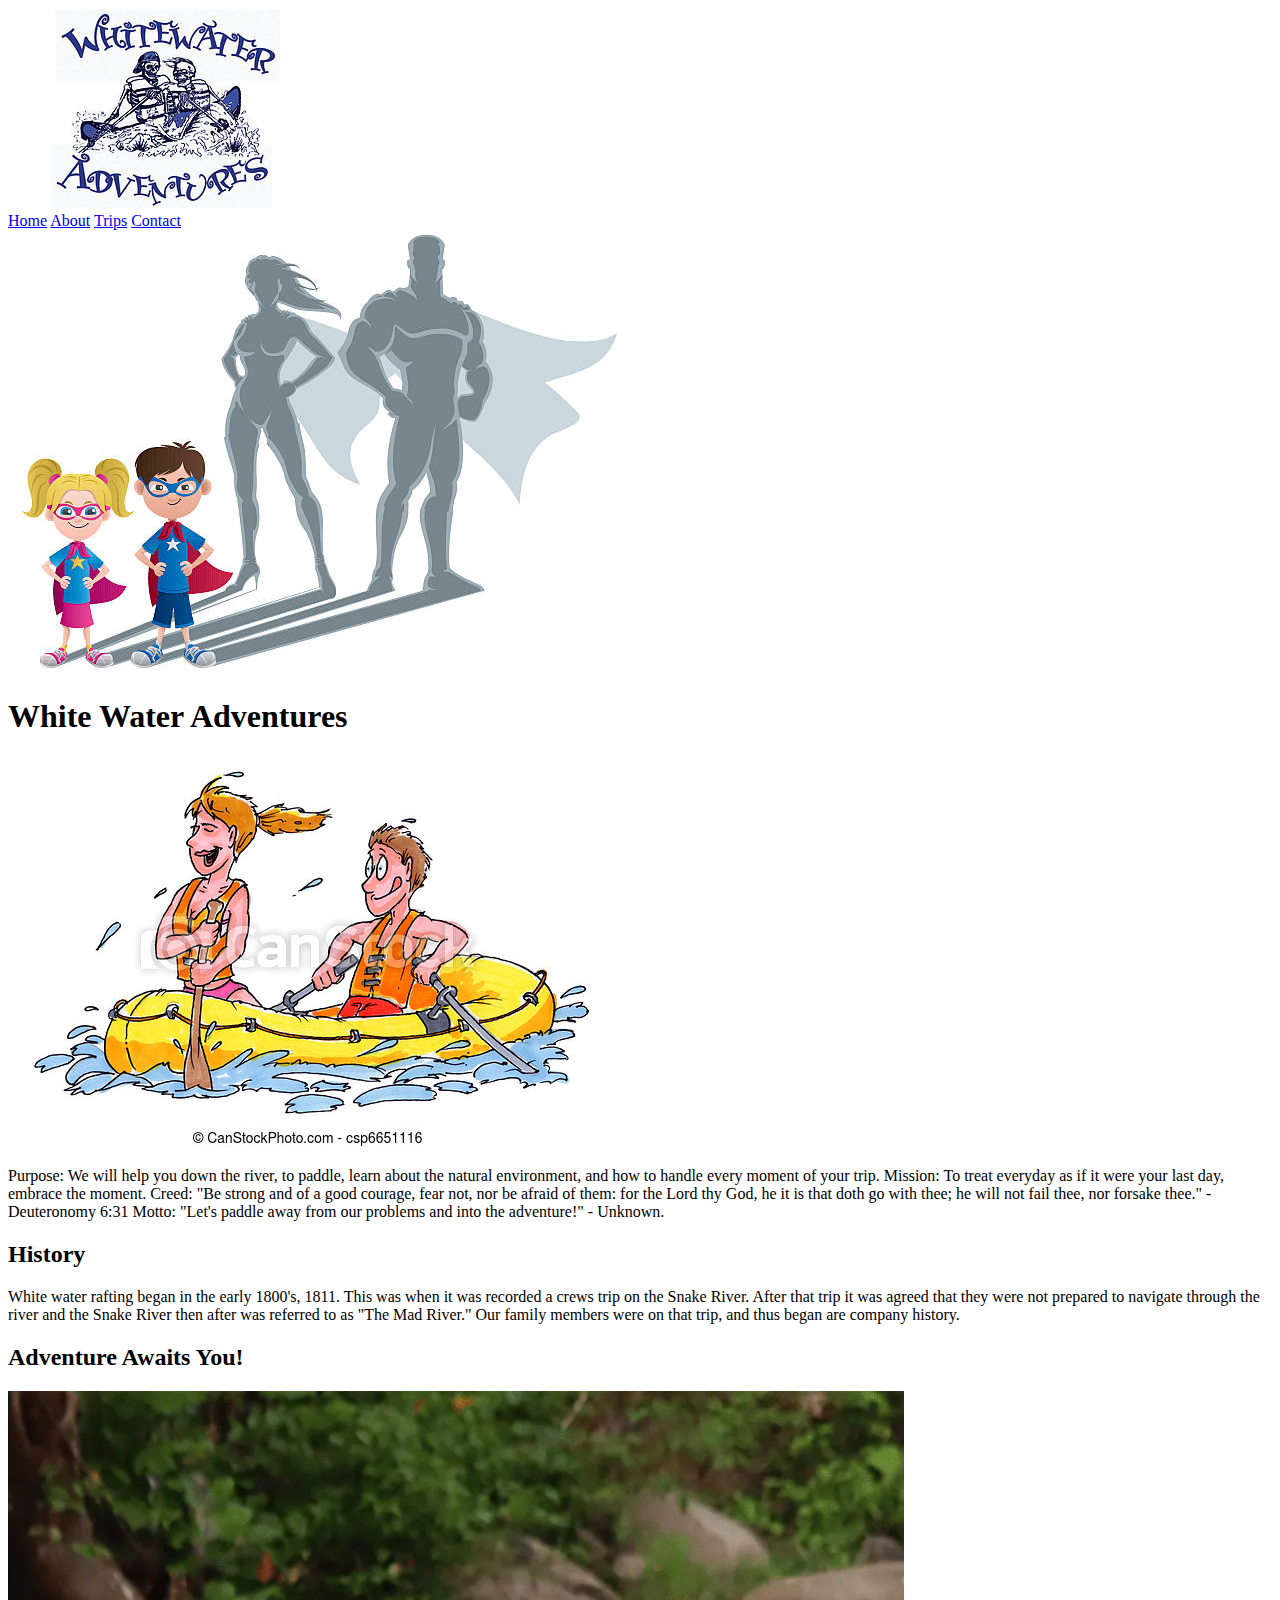
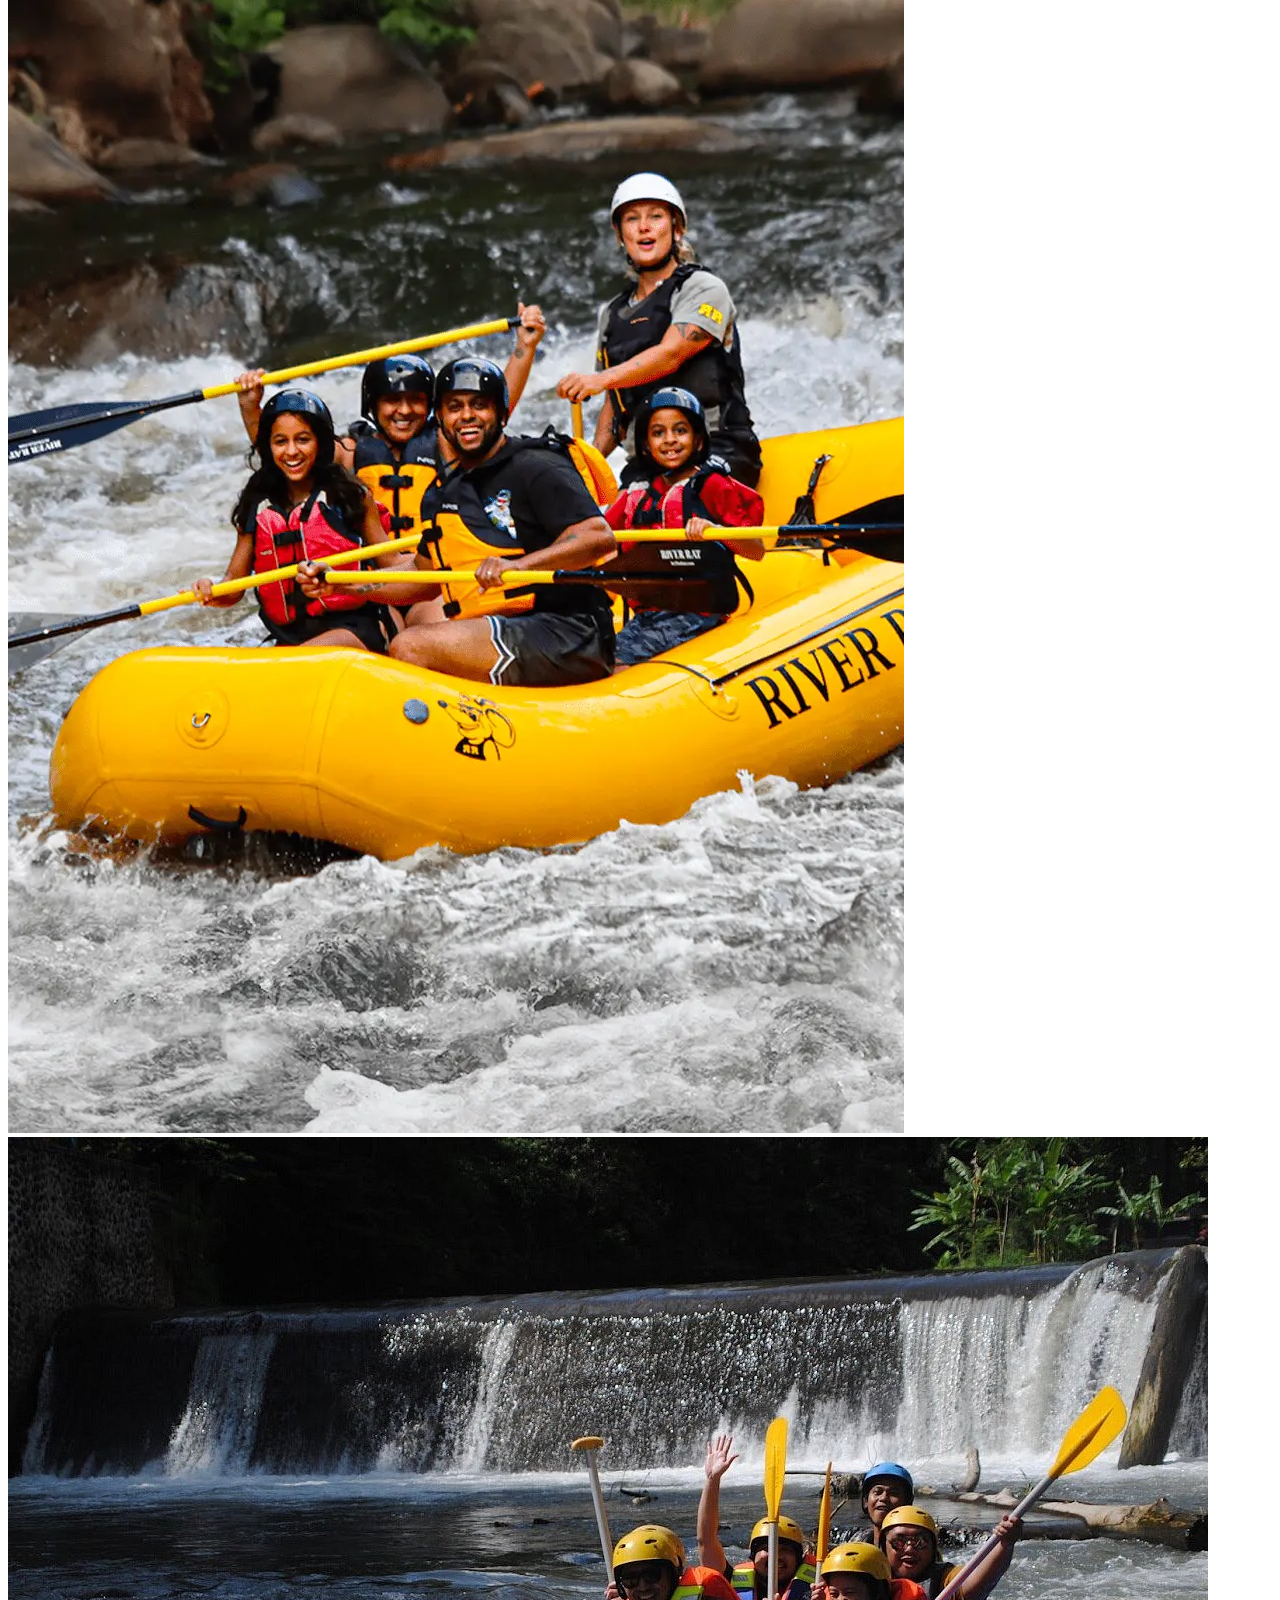
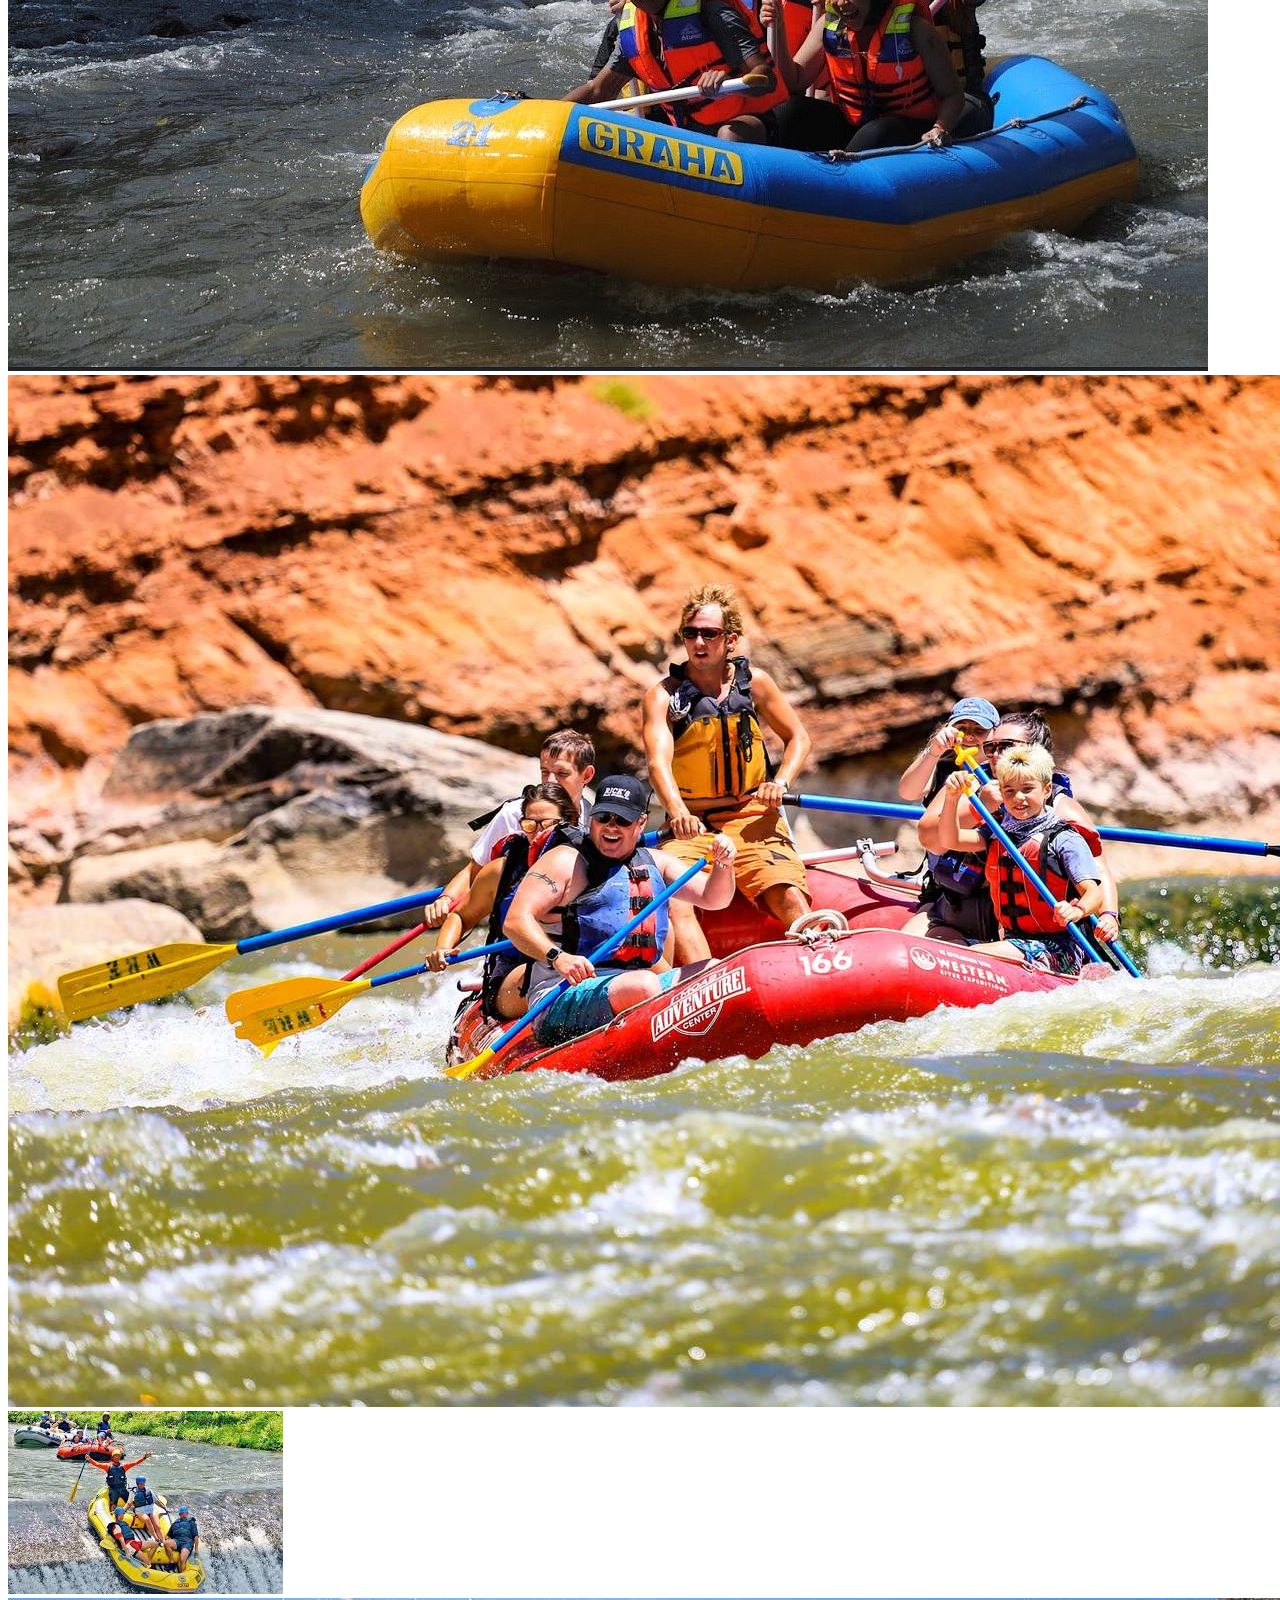
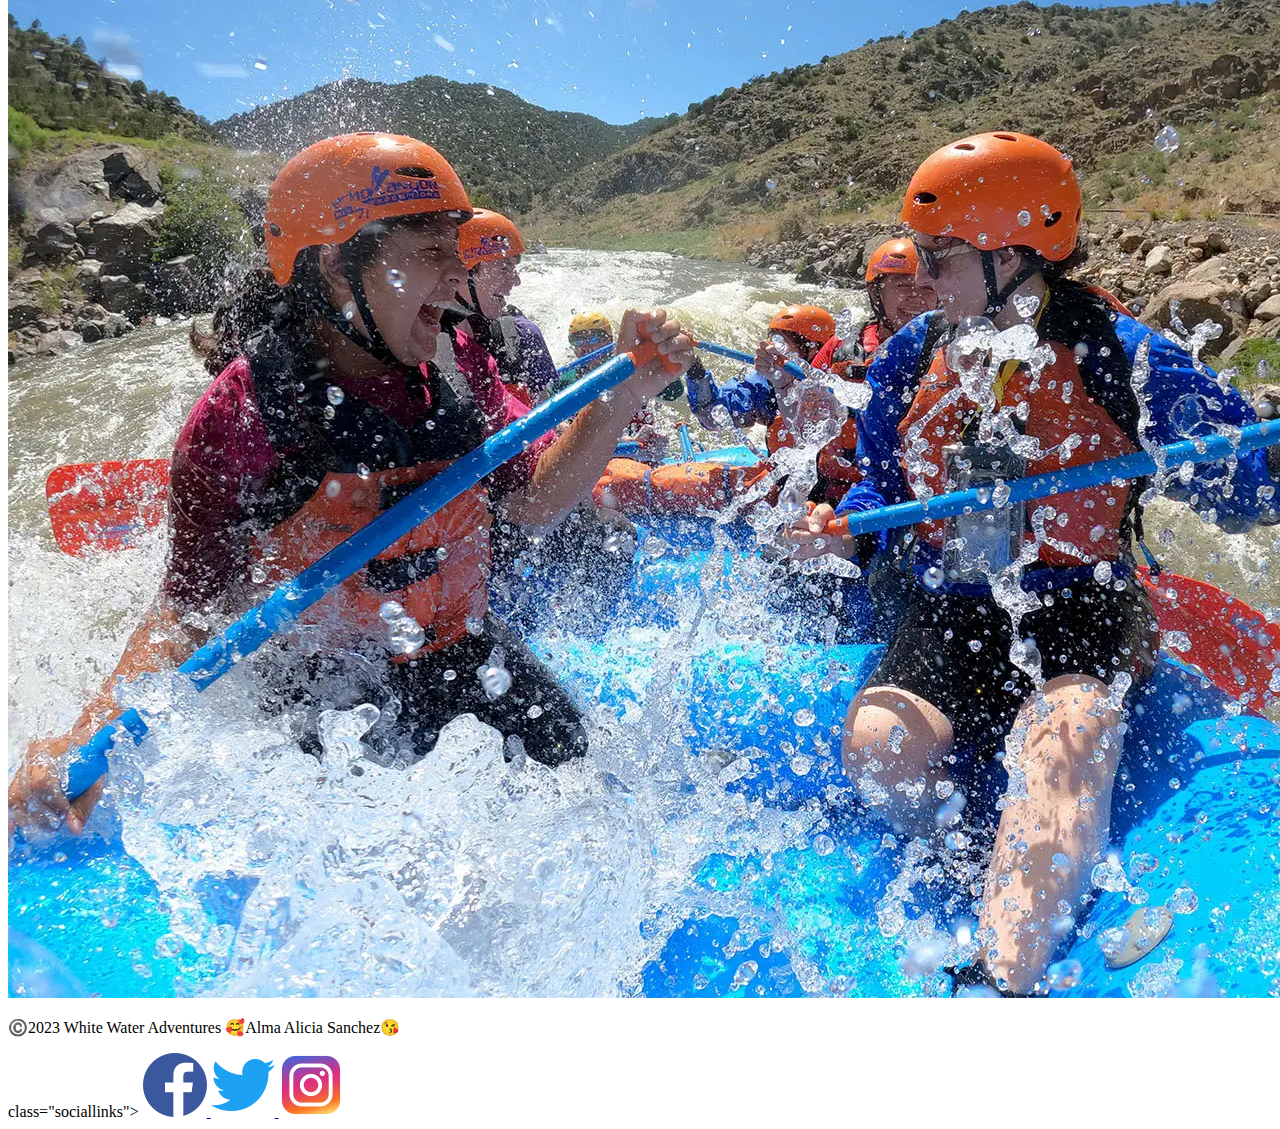
==== about.html @ bf631ced "A LOT of dumb mistakes" ====
<!DOCTYPE html>
<html lang="en">
<head>
    <meta charset="UTF-8">
    <meta name="viewport" content="width=device-width, initial-scale=1.0">
    <title>About Us - White Water Adventures</title>
</head>
<body>
    <header>
        <img src="images/skelletons.jpg" alt="Rafting Site Logo with skelloton representing dangeer and excitement">
        <nav>
            <a href="index.html">Home</a>
            <a href="about.html">About</a>
            <a href="trips.html">Trips</a>
            <a href="contact.html">Contact</a>
        </nav>
    </header>
    <main>
        <div class="hero">
            <img src="images/hero.jpg" alt="Rafting Company">
            <h1>White Water Adventures</h1>
            <article>
                <img src="images/happy-client.jpg" alt="Happy Client">
                <p>Purpose: We will help you down the river, to paddle, learn about the natural environment, and  how to handle
                    every moment of your trip. Mission: To treat everyday as if it were your last day, embrace the moment. 
                    Creed: "Be strong and of a good courage, fear not, nor be afraid of them: for the Lord thy God, he it is 
                    that doth go with thee; he will not fail thee, nor forsake thee." - Deuteronomy 6:31 Motto: "Let's paddle 
                    away from our problems and into the adventure!" - Unknown.
                </p>
            </article>
        </div>
        <section>
            <h2>History</h2>
            <p>White water rafting began in the early 1800's, 1811.  This was when it was recorded a crews trip on 
                the Snake River. After that trip it was agreed that they were not prepared to navigate through the 
                river and the Snake River then after was referred to as "The Mad River." Our family members were on
                that trip, and thus began are company history.</p>
        </section>
        <section>
            <h2>Adventure Awaits You!</h2>
            <img src="images/rafting-adventure-1.webp" alt="Rafting Adventure 1">
            <img src="images/rafting-adventure-2.jpg" alt="Rafting Adventure 2">
            <img src="images/rafting-adventure-3.jpg" alt="Rafting Adventure 3">
            <img src="images/rafting-adventure-4.jpg" alt="Rafting Adventure 4">
            <img src="images/rafting-adventure-5.webp" alt="Rafting Adventure 5">
        </section>    
    </main>
    <footer>
        <p>©️2023 White Water Adventures 🥰Alma Alicia Sanchez😘</p>
        <nav> class="sociallinks">
            <a href="https://facebook.com">
                <img src="images/facebook.webp" alt="Facebook">
            </a>
            <a href="https://twitter.com">
                <img src="images/twitter.webp" alt="Twitter">
            </a>
            <a href="https://instagram.com">
                <img src="images/instagram.webp" alt="Instagram">
            </a>
        </nav>
    </footer>
</body>
</html>
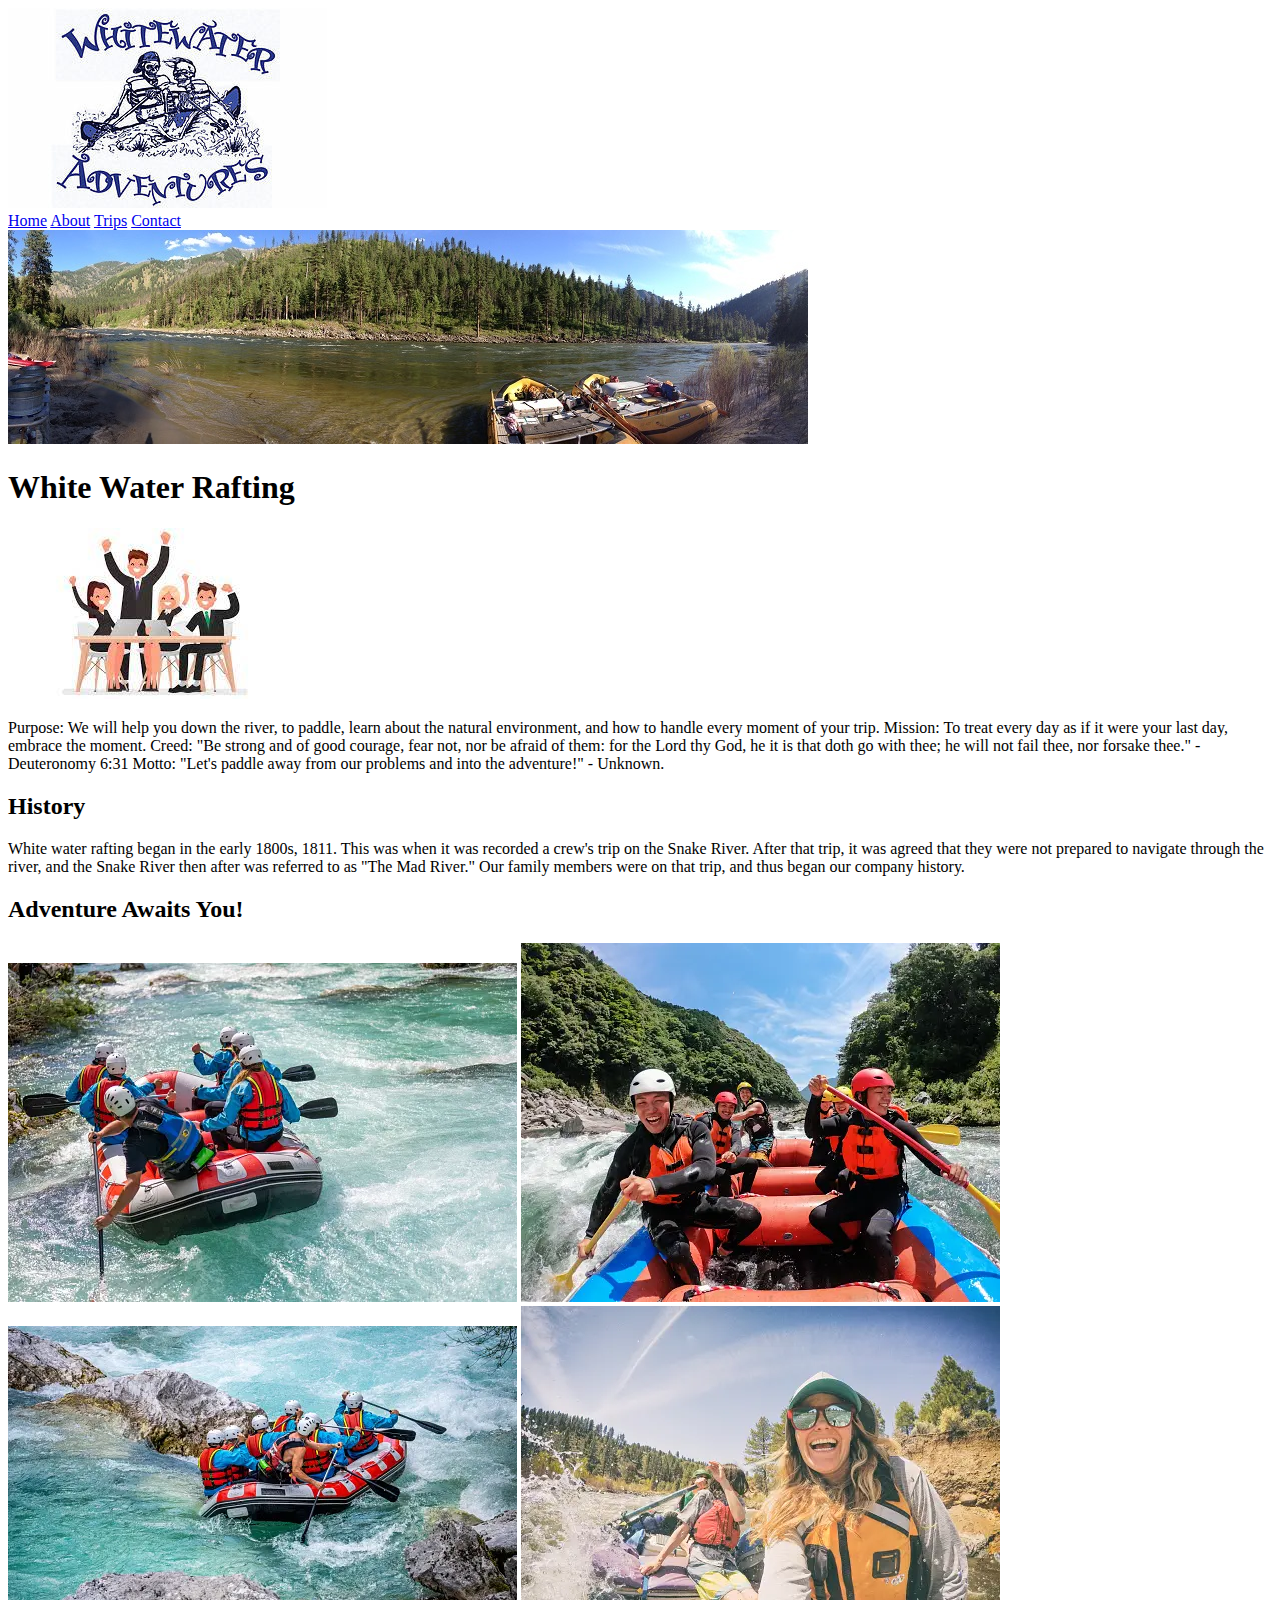
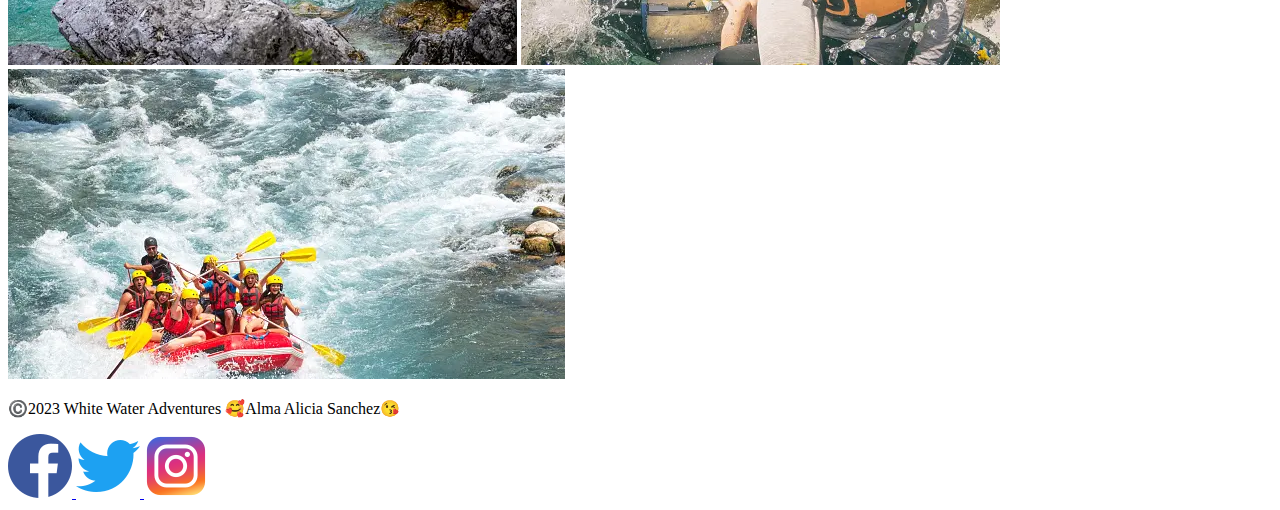
==== commit 9d56174e: "corrections" ====
--- a/about.html
+++ b/about.html
@@ -6,9 +6,9 @@
     <title>About Us - White Water Adventures</title>
 </head>
 <body>
-    <header>
-        <img src="images/skelletons.jpg" alt="Rafting Site Logo with skelloton representing dangeer and excitement">
-        <nav>
+    <header class="header">
+        <img src="images/skelletons.jpg" alt="Rafting Site Logo with skeleton representing danger and excitement">
+        <nav class="nav">
             <a href="index.html">Home</a>
             <a href="about.html">About</a>
             <a href="trips.html">Trips</a>
@@ -17,37 +17,38 @@
     </header>
     <main>
         <div class="hero">
-            <img src="images/hero.jpg" alt="Rafting Company">
-            <h1>White Water Adventures</h1>
+            <img src="images/river-wide.jpg" alt="background image">
+            <h1>White Water Rafting</h1>
             <article>
-                <img src="images/happy-client.jpg" alt="Happy Client">
-                <p>Purpose: We will help you down the river, to paddle, learn about the natural environment, and  how to handle
-                    every moment of your trip. Mission: To treat everyday as if it were your last day, embrace the moment. 
-                    Creed: "Be strong and of a good courage, fear not, nor be afraid of them: for the Lord thy God, he it is 
-                    that doth go with thee; he will not fail thee, nor forsake thee." - Deuteronomy 6:31 Motto: "Let's paddle 
+                <img src="images/happy-working-employees.jpg" alt="happy working employees">
+                <p>Purpose: We will help you down the river, to paddle, learn about the natural environment, and how to handle
+                    every moment of your trip. Mission: To treat every day as if it were your last day, embrace the moment.
+                    Creed: "Be strong and of good courage, fear not, nor be afraid of them: for the Lord thy God, he it is
+                    that doth go with thee; he will not fail thee, nor forsake thee." - Deuteronomy 6:31 Motto: "Let's paddle
                     away from our problems and into the adventure!" - Unknown.
                 </p>
-            </article>
+            </article>        
         </div>
         <section>
             <h2>History</h2>
-            <p>White water rafting began in the early 1800's, 1811.  This was when it was recorded a crews trip on 
-                the Snake River. After that trip it was agreed that they were not prepared to navigate through the 
-                river and the Snake River then after was referred to as "The Mad River." Our family members were on
-                that trip, and thus began are company history.</p>
+            <p>White water rafting began in the early 1800s, 1811. This was when it was recorded a crew's trip on
+                the Snake River. After that trip, it was agreed that they were not prepared to navigate through the
+                river, and the Snake River then after was referred to as "The Mad River." Our family members were on
+                that trip, and thus began our company history.
+            </p>
         </section>
         <section>
             <h2>Adventure Awaits You!</h2>
             <img src="images/rafting-adventure-1.webp" alt="Rafting Adventure 1">
-            <img src="images/rafting-adventure-2.jpg" alt="Rafting Adventure 2">
-            <img src="images/rafting-adventure-3.jpg" alt="Rafting Adventure 3">
-            <img src="images/rafting-adventure-4.jpg" alt="Rafting Adventure 4">
+            <img src="images/rafting-adventure-2.webp" alt="Rafting Adventure 2">
+            <img src="images/rafting-adventure-3.webp" alt="Rafting Adventure 3">
+            <img src="images/rafting-adventure-4.webp" alt="Rafting Adventure 4">
             <img src="images/rafting-adventure-5.webp" alt="Rafting Adventure 5">
-        </section>    
+        </section>
     </main>
     <footer>
         <p>©️2023 White Water Adventures 🥰Alma Alicia Sanchez😘</p>
-        <nav> class="sociallinks">
+        <nav class="sociallinks">
             <a href="https://facebook.com">
                 <img src="images/facebook.webp" alt="Facebook">
             </a>
@@ -60,4 +61,4 @@
         </nav>
     </footer>
 </body>
-</html>+</html>
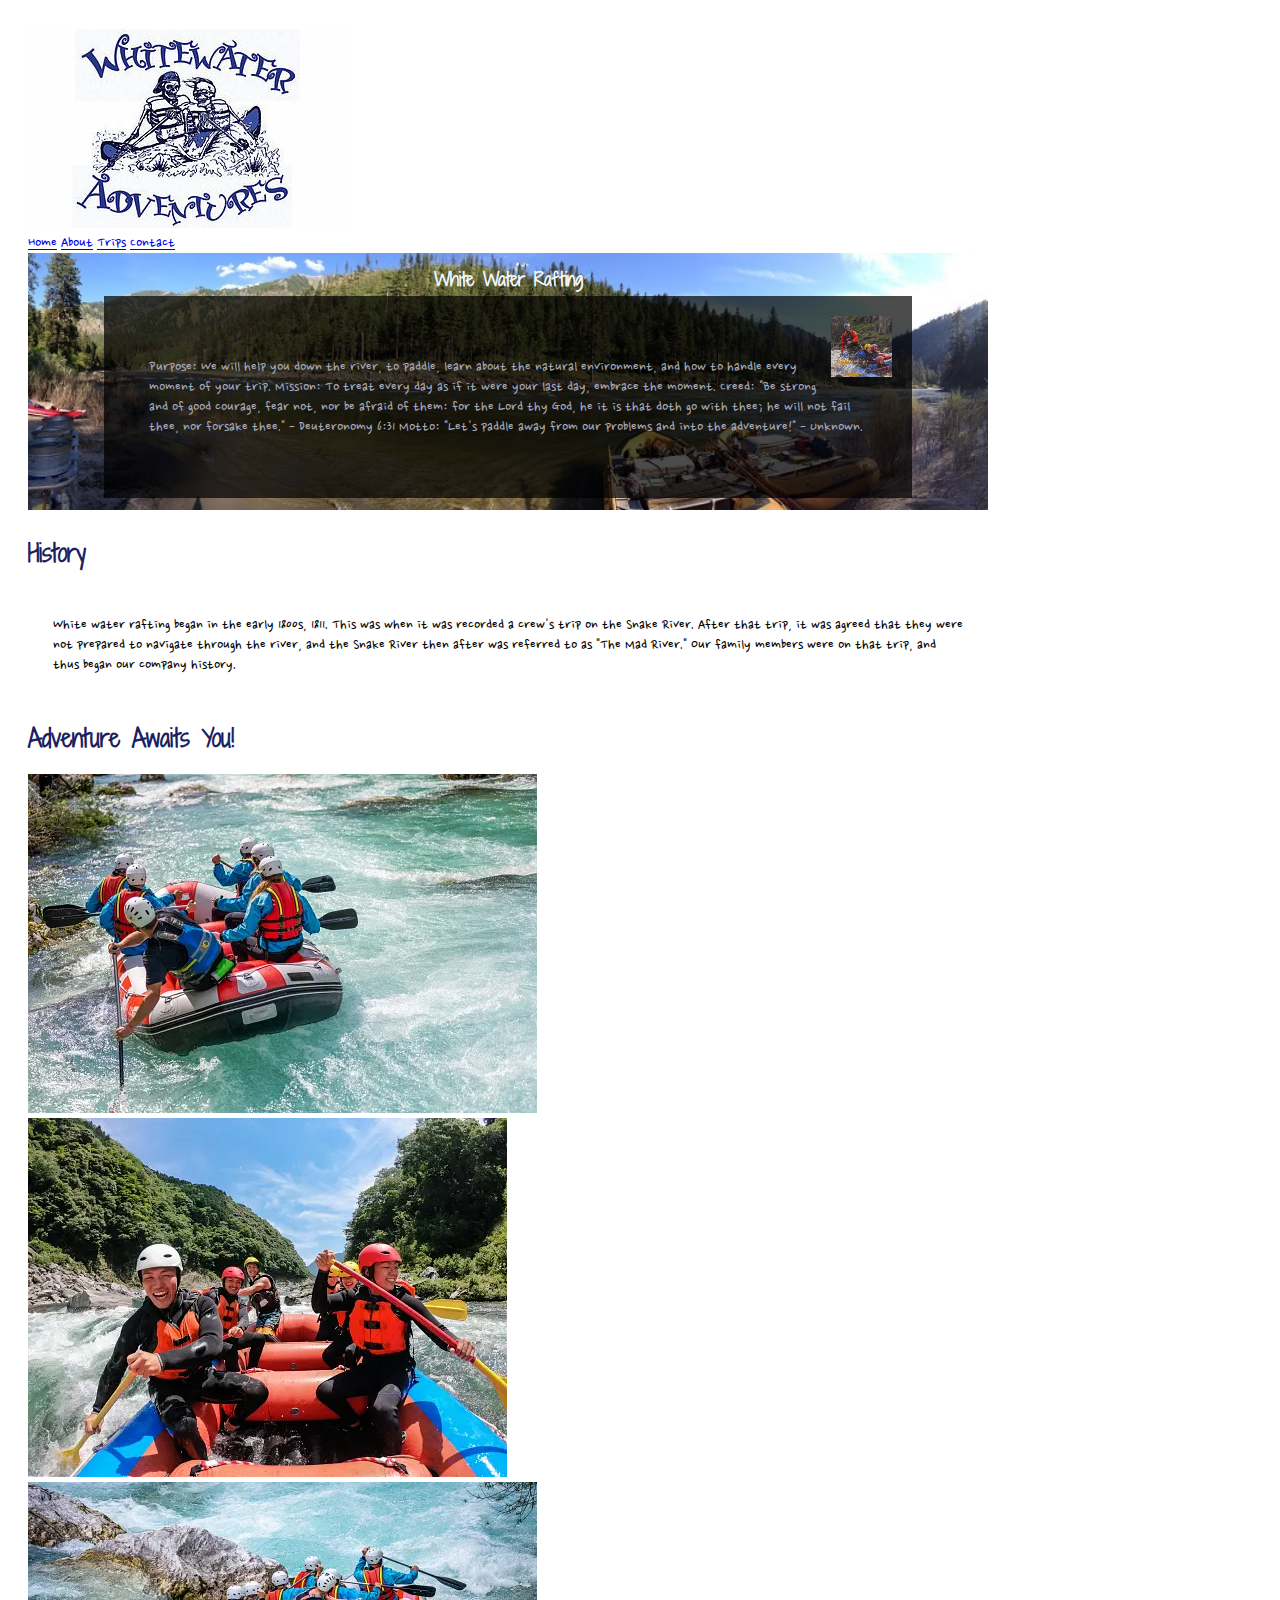
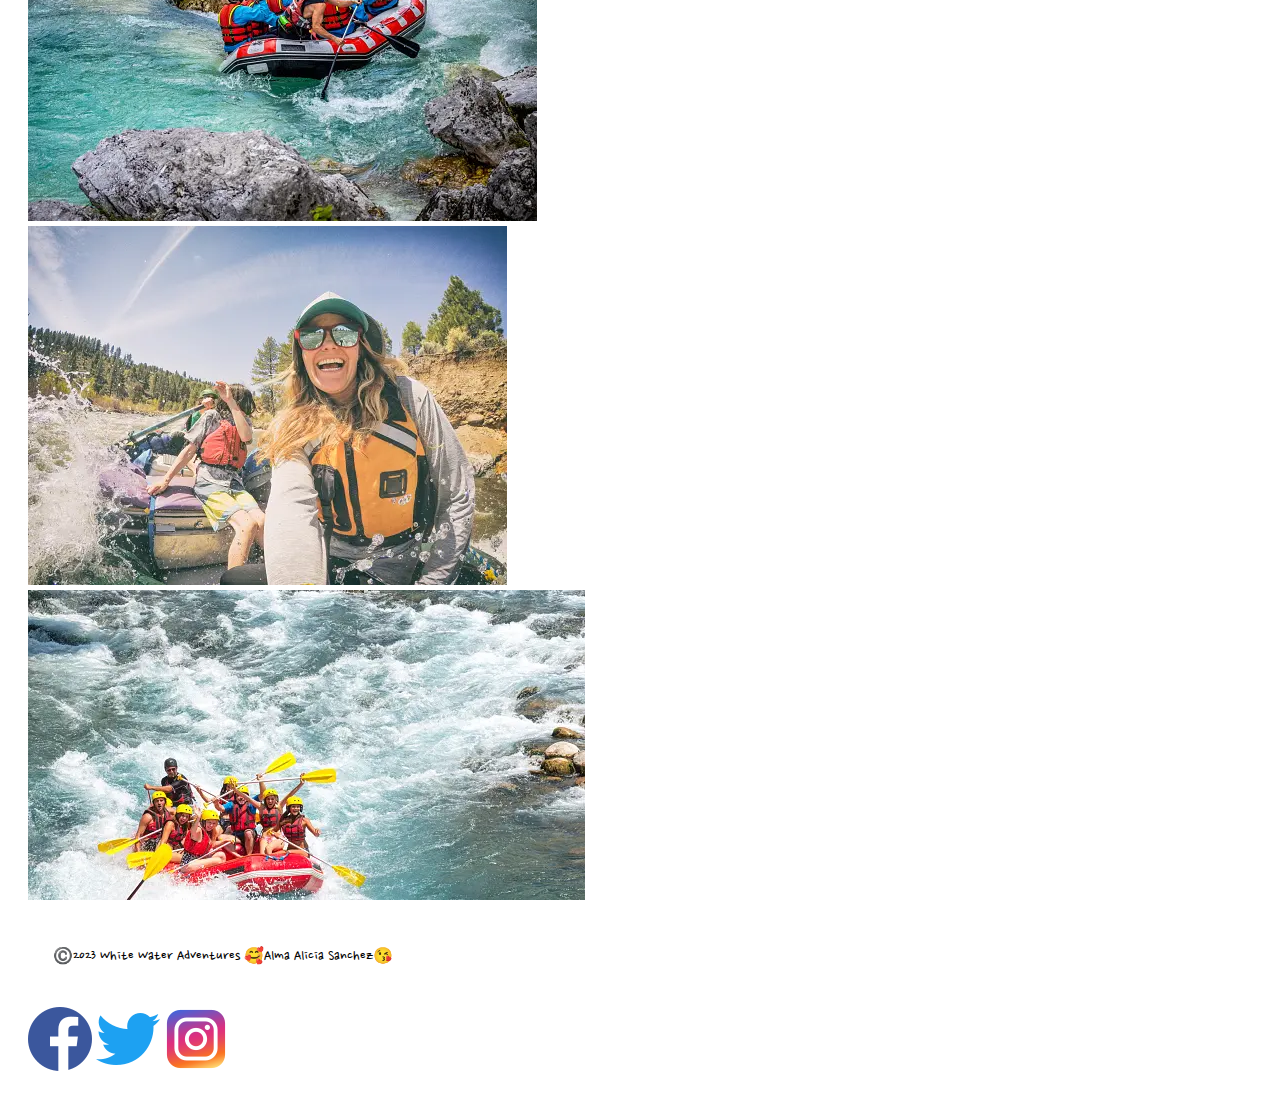
==== commit 3fc8ecc0: "This time im ok" ====
--- a/about.html
+++ b/about.html
@@ -4,6 +4,7 @@
     <meta charset="UTF-8">
     <meta name="viewport" content="width=device-width, initial-scale=1.0">
     <title>About Us - White Water Adventures</title>
+    <link rel="stylesheet" href="styles/rafting.css">
 </head>
 <body>
     <header class="header">
@@ -17,10 +18,10 @@
     </header>
     <main>
         <div class="hero">
-            <img src="images/river-wide.jpg" alt="background image">
+            <img src="images/hero.jpg" alt="background image">
             <h1>White Water Rafting</h1>
-            <article>
-                <img src="images/happy-working-employees.jpg" alt="happy working employees">
+            <article >
+                <img src="images/happy-working-employees.jpg" alt="happy working employees" width="100" height="150">
                 <p>Purpose: We will help you down the river, to paddle, learn about the natural environment, and how to handle
                     every moment of your trip. Mission: To treat every day as if it were your last day, embrace the moment.
                     Creed: "Be strong and of good courage, fear not, nor be afraid of them: for the Lord thy God, he it is
--- a/styles/rafting.css
+++ b/styles/rafting.css
@@ -0,0 +1,91 @@
+/* Import fonts */
+@import url('https://fonts.googleapis.com/css2?family=Nanum+Pen+Script&family=Shadows+Into+Light+Two&display=swap');
+
+/* Root variables */
+:root {
+    --primary-color: #1C1F62;
+    --secondary-color: #1E203F;
+    --accent1-color: #A8AABA;
+    --accent2-color: #E7EAE9;
+    
+    --heading-font: 'Shadows Into Light Two', cursive;
+    --paragraph-font: 'Nanum Pen Script', cursive;
+    
+    --nav-background-color: #1C1F62;
+    --nav-link-color: #1E203F;
+    --nav-hover-link-color: #A8AABA;
+    --nav-hover-background-color: #E7EAE9;
+}
+
+body {
+    font-family: var(--paragraph-font);
+    max-width: 960px;
+    padding: 20px;
+}
+
+h1, h2 {
+    font-family: var(--heading-font);
+    color: var(--primary-color);
+}
+
+p {
+    font-family: var(--paragraph-font);
+    padding: 25px;
+}
+
+/* Remove underlines from social media links */
+.sociallinks a {
+    text-decoration: none; /* Remove underlines */
+}
+  
+/* Limit the width of the entire page */
+
+/* Style the hero container */
+.hero {
+    position: relative;
+    text-align: center; /* Center-align the content within the hero container */
+}
+
+/* Style the hero image */
+.hero img {
+    width: 100%;
+    height: auto;
+}
+
+/* Style the h1 heading */
+.hero h1 {
+    position: absolute;
+    top: 5%;
+    left: 50%;
+    transform: translate(-50%, -50%);
+    font-size: large;
+    color: aliceblue;
+    z-index: 1; /* Ensure the heading is on top of the image */
+}
+
+/* Style the paragraph and article container */
+.hero article {
+    position: absolute;
+    top: 55%; /* Adjust the top position as needed */
+    left: 50%;
+    transform: translate(-50%, -50%);
+    z-index: 1; /* Ensure the article container is on top of the image */
+    width: 80%; /* Adjust the width as needed */
+    text-align: left; /* Align text to the left within the article container */
+    background-color: rgba(0, 0, 0, 0.7); /* Background color with opacity */
+    padding: 20px; /* Add padding for readability */
+}
+
+/* Style the paragraph within the article */
+.hero article p {
+    font-size: 16px; /* Adjust the font size as needed */
+    color: var(--nav-hover-link-color); /* Font color */
+}
+
+/* Style the "happy-working-employees" image within the article container */
+.hero article img {
+    float: right; /* Float the image to the right */
+    width: 8%; /* Adjust the width as needed */
+    height: auto;
+    margin-left: 10px; /* Add spacing between the image and the paragraph */
+}
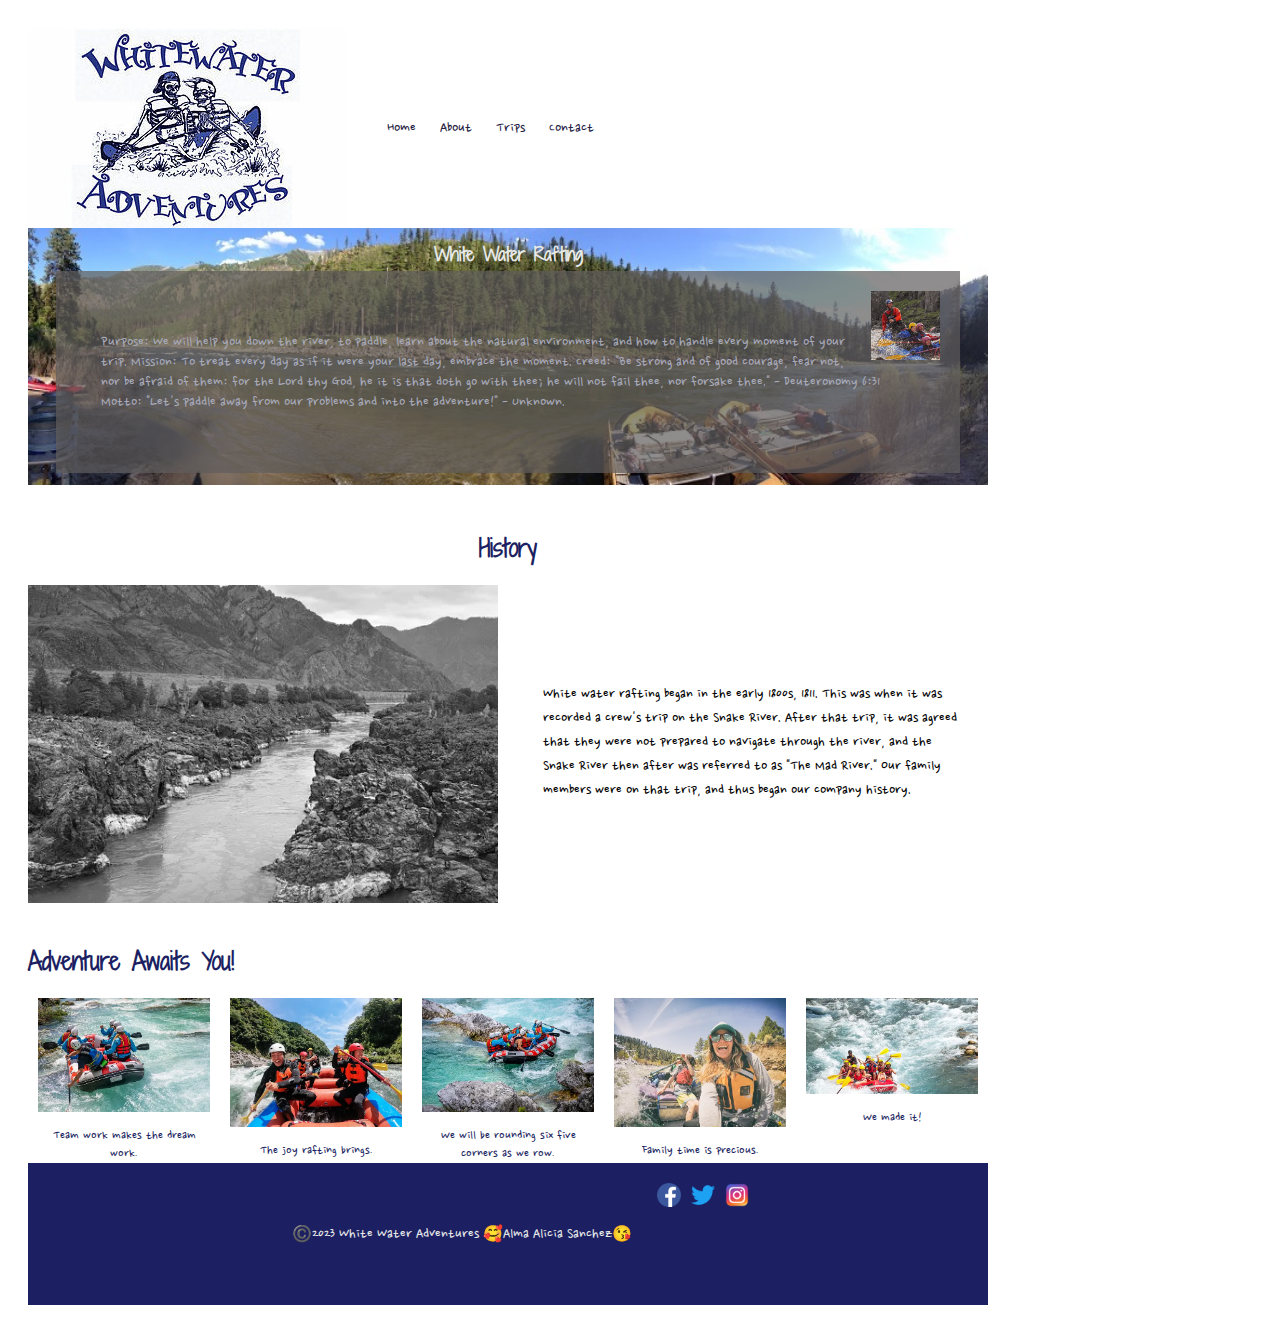
==== commit 0bfdb6c4: "Week 4 Prove" ====
--- a/about.html
+++ b/about.html
@@ -4,6 +4,8 @@
     <meta charset="UTF-8">
     <meta name="viewport" content="width=device-width, initial-scale=1.0">
     <title>About Us - White Water Adventures</title>
+    <meta name="description" content=" provide contact information, history, and other promotions.">
+    <meta name="author" content="Alma Alicia Sanchez">
     <link rel="stylesheet" href="styles/rafting.css">
 </head>
 <body>
@@ -30,25 +32,51 @@
                 </p>
             </article>        
         </div>
-        <section>
+        <section class="history">
             <h2>History</h2>
-            <p>White water rafting began in the early 1800s, 1811. This was when it was recorded a crew's trip on
-                the Snake River. After that trip, it was agreed that they were not prepared to navigate through the
-                river, and the Snake River then after was referred to as "The Mad River." Our family members were on
-                that trip, and thus began our company history.
-            </p>
+            <div class="history-content">
+                <div class="history-image">
+                    <img src="images/history-white-water-rafting.webp" alt="historical image" class="history-image"> 
+                </div>
+                <div class="history-text">
+                    <p>White water rafting began in the early 1800s, 1811. This was when it was recorded a crew's trip on
+                    the Snake River. After that trip, it was agreed that they were not prepared to navigate through the
+                    river, and the Snake River then after was referred to as "The Mad River." Our family members were on
+                    that trip, and thus began our company history.
+                    </p>
+                </div>
+            </div>
         </section>
-        <section>
+        <section class="Adventures">
             <h2>Adventure Awaits You!</h2>
-            <img src="images/rafting-adventure-1.webp" alt="Rafting Adventure 1">
-            <img src="images/rafting-adventure-2.webp" alt="Rafting Adventure 2">
-            <img src="images/rafting-adventure-3.webp" alt="Rafting Adventure 3">
-            <img src="images/rafting-adventure-4.webp" alt="Rafting Adventure 4">
-            <img src="images/rafting-adventure-5.webp" alt="Rafting Adventure 5">
+            <div class="adventure-images">
+                <figure>
+                    <img src="images/rafting-adventure-1.webp" alt="Rafting Adventure 1">
+                    <figcaption>Team work makes the dream work.</figcaption>
+                </figure>
+                <figure>
+                    <img src="images/rafting-adventure-2.webp" alt="Rafting Adventure 2">
+                    <figcaption>The joy rafting brings.</figcaption>
+                </figure>
+                <figure>
+                    <img src="images/rafting-adventure-3.webp" alt="Rafting Adventure 3">
+                    <figcaption>We will be rounding six five corners as we row.</figcaption>
+                </figure>
+                <figure>
+                    <img src="images/rafting-adventure-4.webp" alt="Rafting Adventure 4">
+                    <figcaption>Family time is precious.</figcaption>
+                </figure>
+                <figure>
+                    <img src="images/rafting-adventure-5.webp" alt="Rafting Adventure 5">
+                    <figcaption>We made it!</figcaption>
+                </figure>
+            </div>
         </section>
     </main>
     <footer>
-        <p>©️2023 White Water Adventures 🥰Alma Alicia Sanchez😘</p>
+        <div class="centered">
+            <p>©️2023 White Water Adventures 🥰Alma Alicia Sanchez😘</p>
+        </div>
         <nav class="sociallinks">
             <a href="https://facebook.com">
                 <img src="images/facebook.webp" alt="Facebook">
--- a/styles/rafting.css
+++ b/styles/rafting.css
@@ -33,12 +33,69 @@
     padding: 25px;
 }
 
+footer {
+    background-color: var(--primary-color);
+    color: var(--accent2-color);
+    padding: 20px;
+    display: flex;
+    justify-content: center;
+}
+ 
+.sociallinks {
+    display: flex;
+    gap: 10px;
+}
+
+.sociallinks img {
+    width: 24px;
+    height: 24px;
+}
 /* Remove underlines from social media links */
 .sociallinks a {
     text-decoration: none; /* Remove underlines */
 }
-  
-/* Limit the width of the entire page */
+
+.header {
+    display: grid;
+    grid-template-columns: auto 1fr;
+    align-items: center;
+    gap: 20px;
+}
+
+.header img{
+    max-width: 100%;
+    height: auto;
+}
+
+.nav a {
+    text-decoration: none;
+    color: var(--nav-link-color);
+    margin-left: 20px;
+}
+
+.nav a:hover {
+    color: var(--nav-hover-link-color);
+}
+
+section h2 {
+    color: var(--primary-color);
+    font-size: 24px;
+    margin-top: 20px;
+}
+
+section p {
+    font-size: 16px;
+    line-height: 1.5;
+    margin-bottom: 20px;
+}
+
+section:nth-child(3) {
+    display: flex;
+    flex-wrap: wrap;
+    justify-content: space-between;
+}
+
+
 
 /* Style the hero container */
 .hero {
@@ -59,7 +116,7 @@
     left: 50%;
     transform: translate(-50%, -50%);
     font-size: large;
-    color: aliceblue;
+    color: var(--accent2-color);
     z-index: 1; /* Ensure the heading is on top of the image */
 }
 
@@ -70,9 +127,9 @@
     left: 50%;
     transform: translate(-50%, -50%);
     z-index: 1; /* Ensure the article container is on top of the image */
-    width: 80%; /* Adjust the width as needed */
+    width: 90%; /* Adjust the width as needed */
     text-align: left; /* Align text to the left within the article container */
-    background-color: rgba(0, 0, 0, 0.7); /* Background color with opacity */
+    background-color: rgba(95, 93, 93, 0.7); /* Background color with opacity */
     padding: 20px; /* Add padding for readability */
 }
 
@@ -89,3 +146,63 @@
     height: auto;
     margin-left: 10px; /* Add spacing between the image and the paragraph */
 }
+
+/* Style the history section */
+.history {
+    text-align: center;
+    padding: 20px 0;
+}
+
+/* Style the history content using CSS Grid */
+.history-content {
+    display: grid;
+    grid-template-columns: 1fr 1fr; /* Two columns, each taking 50% of the space */
+    gap: 20px; /* Adjust the gap between columns */
+    align-items: center; /* Center vertically within the section */
+}
+
+/* Style the history text */
+.history-text {
+    text-align: left; /* Align text to the left within its column */
+}
+
+/* Style the history image */
+.history-image img {
+    max-width: 100%; /* Ensure the image fits its container */
+    height: auto;
+    display: block;
+    margin: 0 auto; /* Center horizontally within its column */
+}
+
+/* Style the "Adventure Awaits You!" section */
+.adventures {
+    text-align: center; /* Center-align the content */
+    padding: 20px 0;
+}
+
+.adventure-images {
+    display: flex; /* Use flexbox for horizontal layout */
+    flex-wrap: wrap; /* Allow wrapping of images to the next line */
+    justify-content: space-between; /* Distribute images evenly */
+}
+
+/* Style individual figure elements */
+.adventure-images figure {
+    flex: 1; /* Distribute available space equally among figures */
+    max-width: calc(20% - 20px); /* Adjust the width as needed */
+    margin: 0 10px; /* Add spacing between figures */
+    text-align: center; /* Center-align figures and captions */
+}
+
+/* Style the images within figure elements */
+.adventure-images img {
+    max-width: 100%; /* Ensure images fit within their containers */
+    height: auto;
+}
+
+/* Style the figcaption captions */
+.adventure-images figcaption {
+    margin-top: 10px; /* Add spacing between image and caption */
+    font-size: 14px; /* Adjust font size as needed */
+    color: var(--primary-color); /* Use your primary color for captions */
+}
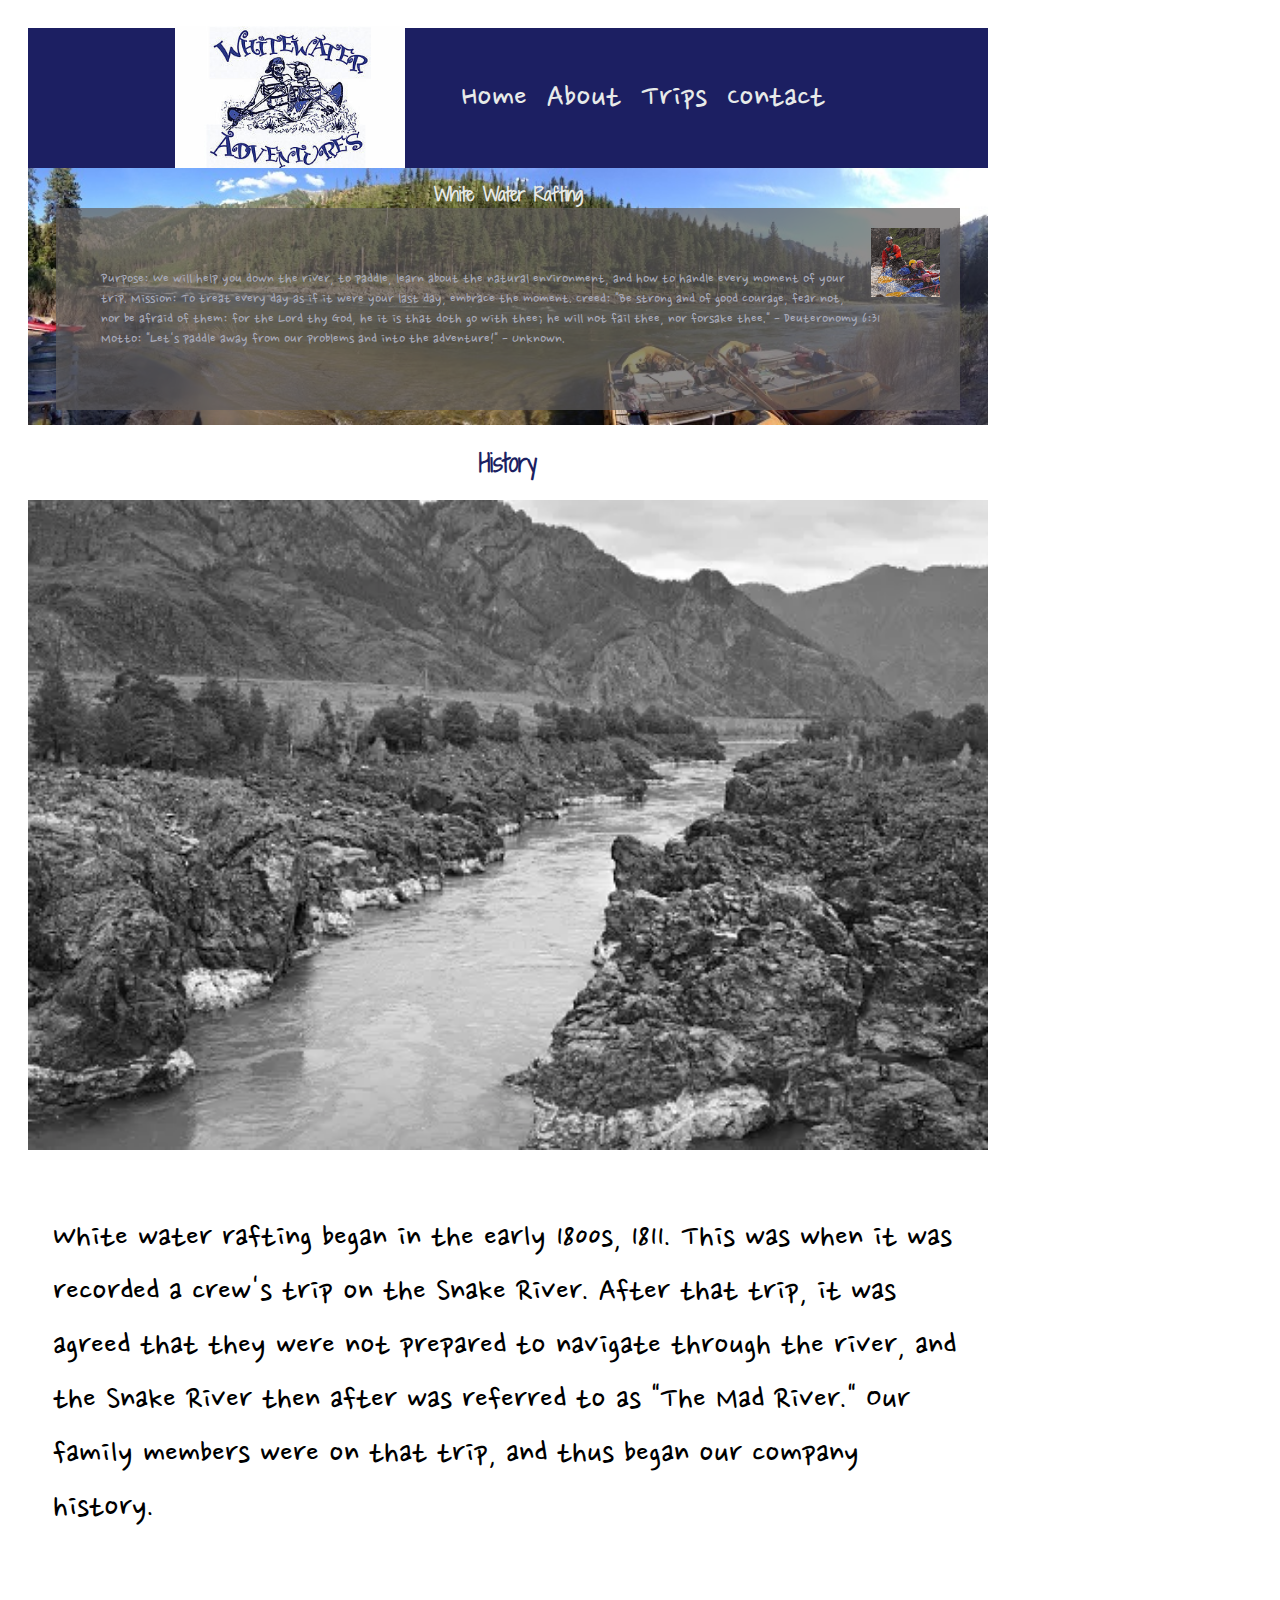
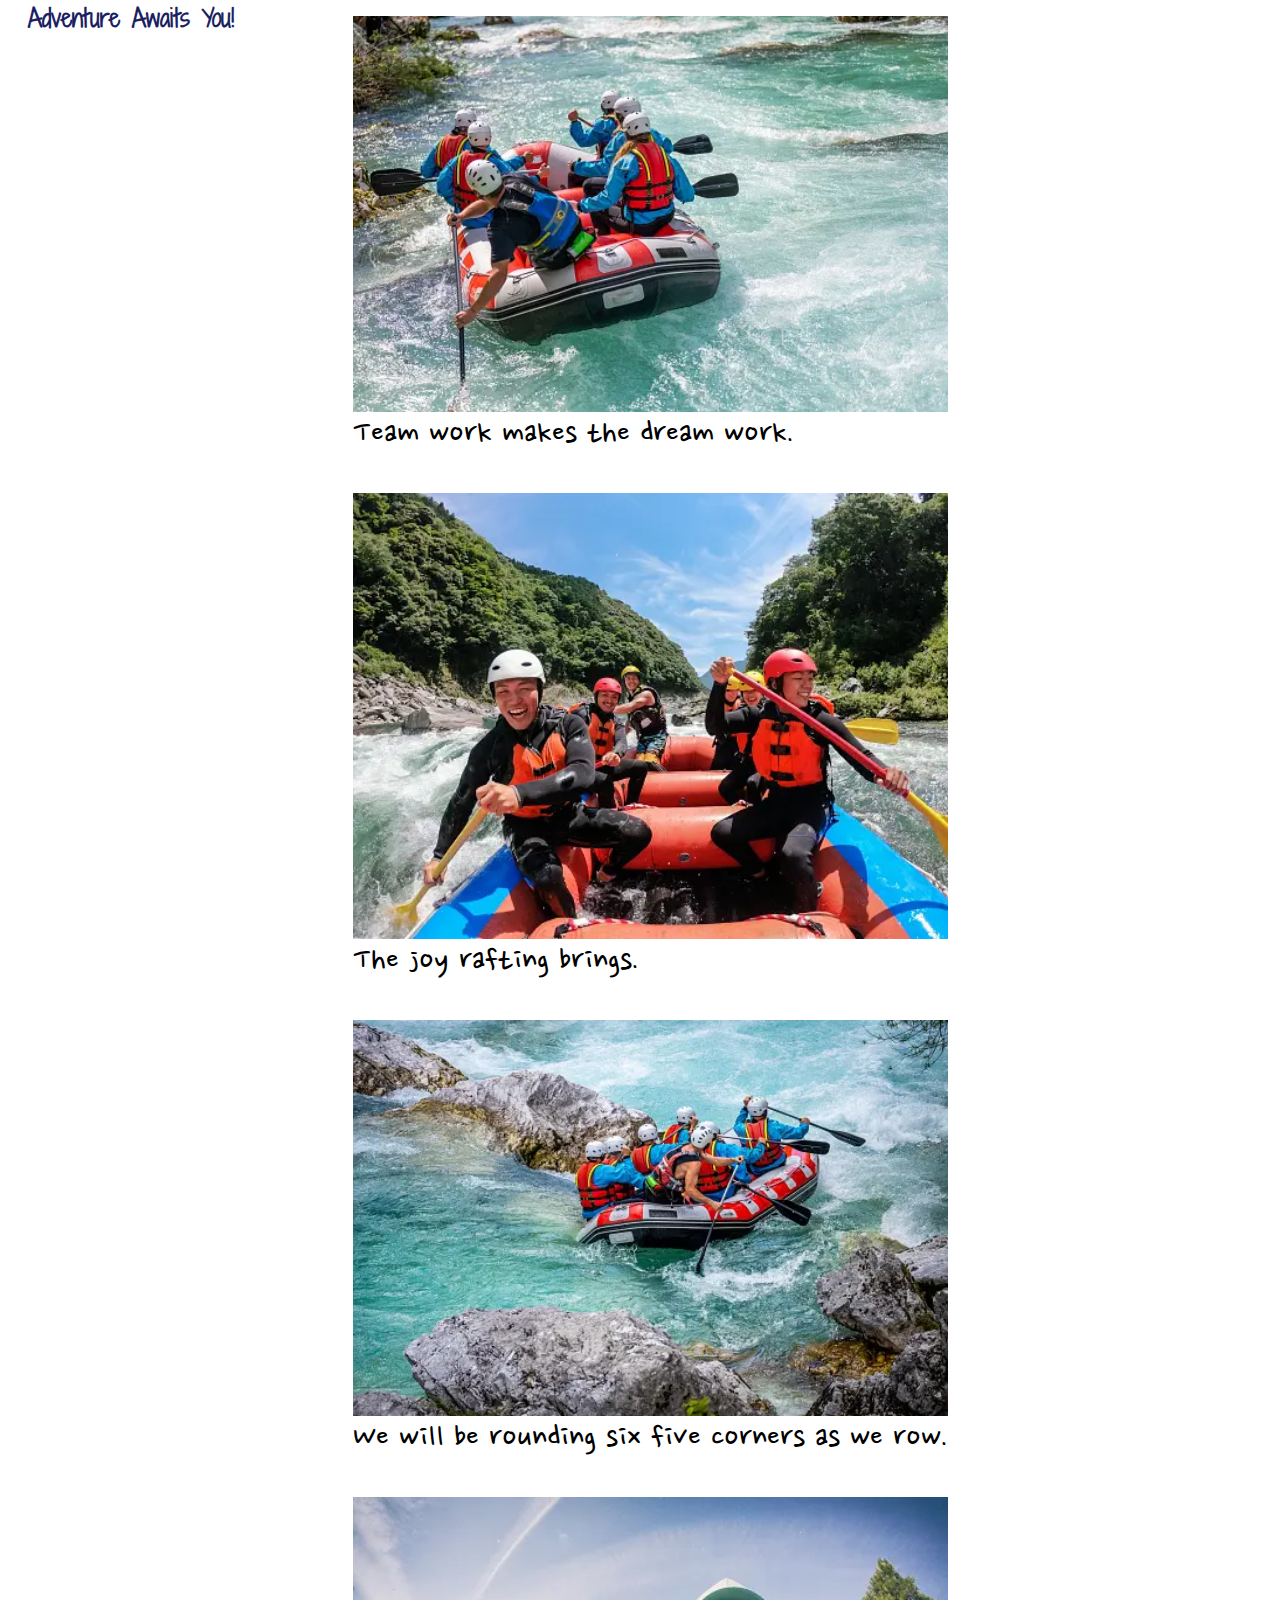
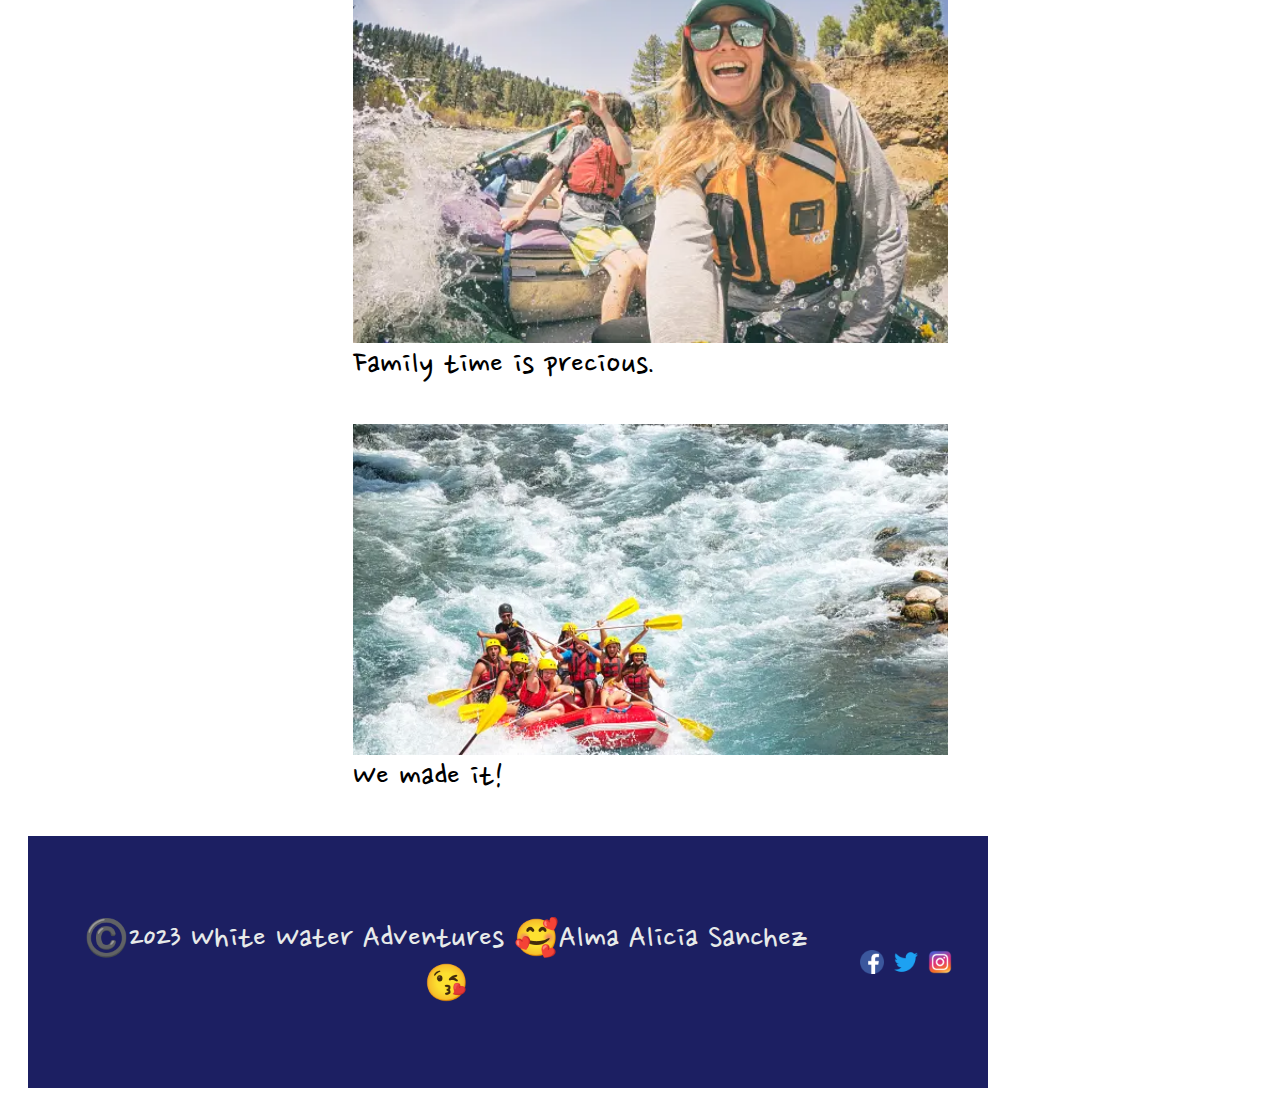
==== commit f1cb713a: "Finishing Touches" ====
--- a/about.html
+++ b/about.html
@@ -3,14 +3,14 @@
 <head>
     <meta charset="UTF-8">
     <meta name="viewport" content="width=device-width, initial-scale=1.0">
-    <title>About Us - White Water Adventures</title>
     <meta name="description" content=" provide contact information, history, and other promotions.">
     <meta name="author" content="Alma Alicia Sanchez">
     <link rel="stylesheet" href="styles/rafting.css">
+    <title>About | White Water Adventures-About Us</title>
 </head>
 <body>
     <header class="header">
-        <img src="images/skelletons.jpg" alt="Rafting Site Logo with skeleton representing danger and excitement">
+        <img src="images/skelletons.jpg" alt="Rafting Site Logo with skeleton representing danger and excitement" width="200" height="150">
         <nav class="nav">
             <a href="index.html">Home</a>
             <a href="about.html">About</a>
@@ -20,7 +20,7 @@
     </header>
     <main>
         <div class="hero">
-            <img src="images/hero.jpg" alt="background image">
+            <img src="images/hero.jpg" alt="background image" width="200" height="150">
             <h1>White Water Rafting</h1>
             <article >
                 <img src="images/happy-working-employees.jpg" alt="happy working employees" width="100" height="150">
@@ -36,7 +36,7 @@
             <h2>History</h2>
             <div class="history-content">
                 <div class="history-image">
-                    <img src="images/history-white-water-rafting.webp" alt="historical image" class="history-image"> 
+                    <img src="images/history-white-water-rafting.webp" alt="historical image" class="history-image" width="200" height="150"> 
                 </div>
                 <div class="history-text">
                     <p>White water rafting began in the early 1800s, 1811. This was when it was recorded a crew's trip on
@@ -51,23 +51,23 @@
             <h2>Adventure Awaits You!</h2>
             <div class="adventure-images">
                 <figure>
-                    <img src="images/rafting-adventure-1.webp" alt="Rafting Adventure 1">
+                    <img src="images/rafting-adventure-1.webp" alt="Rafting Adventure 1" width="200" height="150">
                     <figcaption>Team work makes the dream work.</figcaption>
                 </figure>
                 <figure>
-                    <img src="images/rafting-adventure-2.webp" alt="Rafting Adventure 2">
+                    <img src="images/rafting-adventure-2.webp" alt="Rafting Adventure 2" width="200" height="150">
                     <figcaption>The joy rafting brings.</figcaption>
                 </figure>
                 <figure>
-                    <img src="images/rafting-adventure-3.webp" alt="Rafting Adventure 3">
+                    <img src="images/rafting-adventure-3.webp" alt="Rafting Adventure 3" width="200" height="150">
                     <figcaption>We will be rounding six five corners as we row.</figcaption>
                 </figure>
                 <figure>
-                    <img src="images/rafting-adventure-4.webp" alt="Rafting Adventure 4">
+                    <img src="images/rafting-adventure-4.webp" alt="Rafting Adventure 4" width="200" height="150">
                     <figcaption>Family time is precious.</figcaption>
                 </figure>
                 <figure>
-                    <img src="images/rafting-adventure-5.webp" alt="Rafting Adventure 5">
+                    <img src="images/rafting-adventure-5.webp" alt="Rafting Adventure 5" width="200" height="150">
                     <figcaption>We made it!</figcaption>
                 </figure>
             </div>
--- a/styles/rafting.css
+++ b/styles/rafting.css
@@ -26,6 +26,7 @@
 h1, h2 {
     font-family: var(--heading-font);
     color: var(--primary-color);
+    text-align: center;
 }
 
 p {
@@ -34,6 +35,7 @@
 }
 
 footer {
+    text-align: center;
     background-color: var(--primary-color);
     color: var(--accent2-color);
     padding: 20px;
@@ -58,18 +60,27 @@
 .header {
     display: grid;
     grid-template-columns: auto 1fr;
+    align-items: center; /* Use a valid value like center to vertically center items */
+    gap: 20px;
+}
+
+.header img{
+    max-width: 25%;
+    height: auto;
+    float: left;
+}
+
+nav {
+    background-color: var(--nav-background-color);
+    padding: 1rem;
+    display: flex;
+    justify-content: space-evenly;
     align-items: center;
-    gap: 20px;
-}
-
-.header img{
-    max-width: 100%;
-    height: auto;
 }
 
 .nav a {
     text-decoration: none;
-    color: var(--nav-link-color);
+    color: var(--accent2-color);
     margin-left: 20px;
 }
 
@@ -95,7 +106,7 @@
     justify-content: space-between;
 }
 
-
+/* New CSS rules for the "Trips" page */
 
 /* Style the hero container */
 .hero {
@@ -147,62 +158,200 @@
     margin-left: 10px; /* Add spacing between the image and the paragraph */
 }
 
-/* Style the history section */
-.history {
-    text-align: center;
-    padding: 20px 0;
-}
-
-/* Style the history content using CSS Grid */
-.history-content {
+/* Style for images to take up the same width of the page */
+img {
+    width: 50vw; /* Set the width to 100% of the viewport width */
+    height: auto; /* Maintain the aspect ratio */
+    display: block; /* Ensure the image is a block-level element */
+    margin: 0; /* Remove any default margins */
+}
+
+/* Root variables and other CSS rules as before */
+
+/* Style for header and footer */
+.header, .footer {
+    text-align: center;
+    background-color: var(--primary-color);
+    color: var(--accent2-color);
+    padding: 20px;
+    height: 100px; /* Set the height as needed */
+    display: flex;
+    justify-content: center;
+}
+
+/* Style for h1 and h2 */
+h1, h2 {
+    font-family: var(--heading-font);
+    color: var(--primary-color);
+    text-align: center; /* Center-align the text */
+}
+
+/* Style for images */
+img {
+    width: 100%; /* Set the width to 100% */
+    height: auto; /* Maintain the aspect ratio */
+    display: block; /* Ensure the image is a block-level element */
+    margin: 0; /* Remove any default margins */
+}
+
+/* Increase the font size for the entire page */
+body {
+    font-size: 36px; /* Adjust the desired font size in pixels */
+}
+
+/* Adjust the font size for specific elements (optional) */
+h1 {
+    font-size: 72px; /* Example: Increase the size of h1 headings */
+}
+
+p {
+    font-size: 16px; /* Example: Increase the size of paragraphs */
+}
+
+/* Increase font size for paragraphs not directly under <h3> elements */
+p:not(h3 > p) {
+    font-size: 36px; /* Adjust the desired font size */
+}
+
+/* Add space between cells by adjusting cell padding */
+table {
+    width: 100%;
+    table-layout: fixed;
+}
+
+/* Style the trip name cell */
+.trip-name {
+    padding-right: 10px; /* Adjust the desired spacing */
+}
+
+/* Style the duration, difficulty, and price cells */
+.duration, .difficulty, .price {
+    padding-left: 10px; /* Adjust the desired spacing */
+}
+
+h3 {
+    font-size: 100px; /* Adjust the font size as needed */
+}
+
+h3 {
+    font-size: 24px;
+    text-align: center; /* Center-align the text */
+}
+
+/* Add table styles to display borders */
+table {
+    width: 100%;
+    border-collapse: collapse;
+    margin-top: 20px; /* Add some top margin for spacing */
+}
+
+table, th, td {
+    border: 1px solid #000; /* Add a 1px black border to table, th, and td elements */
+}
+
+th, td {
+    padding: 10px; /* Add padding to th and td elements for spacing */
+    text-align: center; /* Center-align text in table cells */
+}
+
+.wireframe-link {
+    color: var(--accent2-color);
+    text-decoration: none; /* Remove underlines from the link */
+}
+
+/* Style the footer */
+.footer {
+    background-color: var(--primary-color);
+    color: var(--accent2-color);
+    padding: 20px;
+    display: flex;
+    flex-direction: column;
+    align-items: center;
+    text-align: center;
+}
+
+/* Style the footer text */
+.footer p {
+    margin-bottom: 10px; /* Add some margin at the bottom to separate from links */
+}
+
+/* Style the footer links */
+.footer .sociallinks, .wireframe-link {
+    display: flex;
+    justify-content: flex-end;
+    width: 100%; /* Ensure they take up the full width of the footer */
+}
+
+/* Style the wireframe link specifically for the "trips.html" page */
+.wireframe-link-trips {
+    color: var(--accent2-color); /* For example, change the link color to blue */
+    margin-left: 10px; /* Add some spacing between the social links and the wireframe link */
+}
+
+/* Style the wireframe link */
+.wireframe-link {
+    color: var(--accent2-color);
+    text-decoration: none;
+}
+
+/* Add a grid container to your main content */
+.grid-container {
     display: grid;
-    grid-template-columns: 1fr 1fr; /* Two columns, each taking 50% of the space */
-    gap: 20px; /* Adjust the gap between columns */
-    align-items: center; /* Center vertically within the section */
-}
-
-/* Style the history text */
-.history-text {
-    text-align: left; /* Align text to the left within its column */
-}
-
-/* Style the history image */
-.history-image img {
-    max-width: 100%; /* Ensure the image fits its container */
-    height: auto;
-    display: block;
-    margin: 0 auto; /* Center horizontally within its column */
-}
-
-/* Style the "Adventure Awaits You!" section */
-.adventures {
-    text-align: center; /* Center-align the content */
-    padding: 20px 0;
-}
-
-.adventure-images {
-    display: flex; /* Use flexbox for horizontal layout */
-    flex-wrap: wrap; /* Allow wrapping of images to the next line */
-    justify-content: space-between; /* Distribute images evenly */
-}
-
-/* Style individual figure elements */
-.adventure-images figure {
-    flex: 1; /* Distribute available space equally among figures */
-    max-width: calc(20% - 20px); /* Adjust the width as needed */
-    margin: 0 10px; /* Add spacing between figures */
-    text-align: center; /* Center-align figures and captions */
-}
-
-/* Style the images within figure elements */
-.adventure-images img {
-    max-width: 100%; /* Ensure images fit within their containers */
-    height: auto;
-}
-
-/* Style the figcaption captions */
-.adventure-images figcaption {
-    margin-top: 10px; /* Add spacing between image and caption */
-    font-size: 14px; /* Adjust font size as needed */
-    color: var(--primary-color); /* Use your primary color for captions */
-}
+    grid-template-columns: 1fr 1fr 1fr; /* Three equal-width columns */
+    gap: 20px; /* Adjust the gap as needed */
+}
+
+/* Style for individual grid items */
+/* Add the following CSS to your existing stylesheet */
+
+/* Modify the grid styles to show grid lines between rows */
+
+.grid {
+    display: grid;
+    grid-template-rows: 1fr 1fr auto; /* The first two rows fill the available space, the third row adjusts to content */
+    gap: 20px; /* Adjust the gap between grid items */
+}
+
+.grid-item {
+    border: 1px solid #000; /* Add borders to the grid items */
+    padding: 10px; /* Add padding for spacing */
+    text-align: center;
+}
+
+
+/* You can adjust the border color, padding, and other styles as needed */
+
+.translucent-box {
+    position: absolute;
+    top: 50%;
+    left: 50%;
+    transform: translate(-50%, -50%);
+    background-color: rgba(0, 0, 0, 0.5);
+    padding: 20px;
+    text-align: center;
+    z-index: 2;
+}
+
+.translucent-box p {
+    color: gray;
+    font-size: 24px;
+}
+
+.newsletter form {
+    display: flex;
+    flex-direction: column;
+}
+
+.newsletter input[type="text"],
+.newsletter input[type="email"],
+.newsletter button {
+    width: 100%;
+    font-family: var(--paragraph-font);
+    font-size: 24px; /* Increase the font size to 18px or as needed */
+    padding: 10px;
+    margin-bottom: 10px;
+    border: 2px solid #000;
+    border-radius: 4px;
+}
+
+
